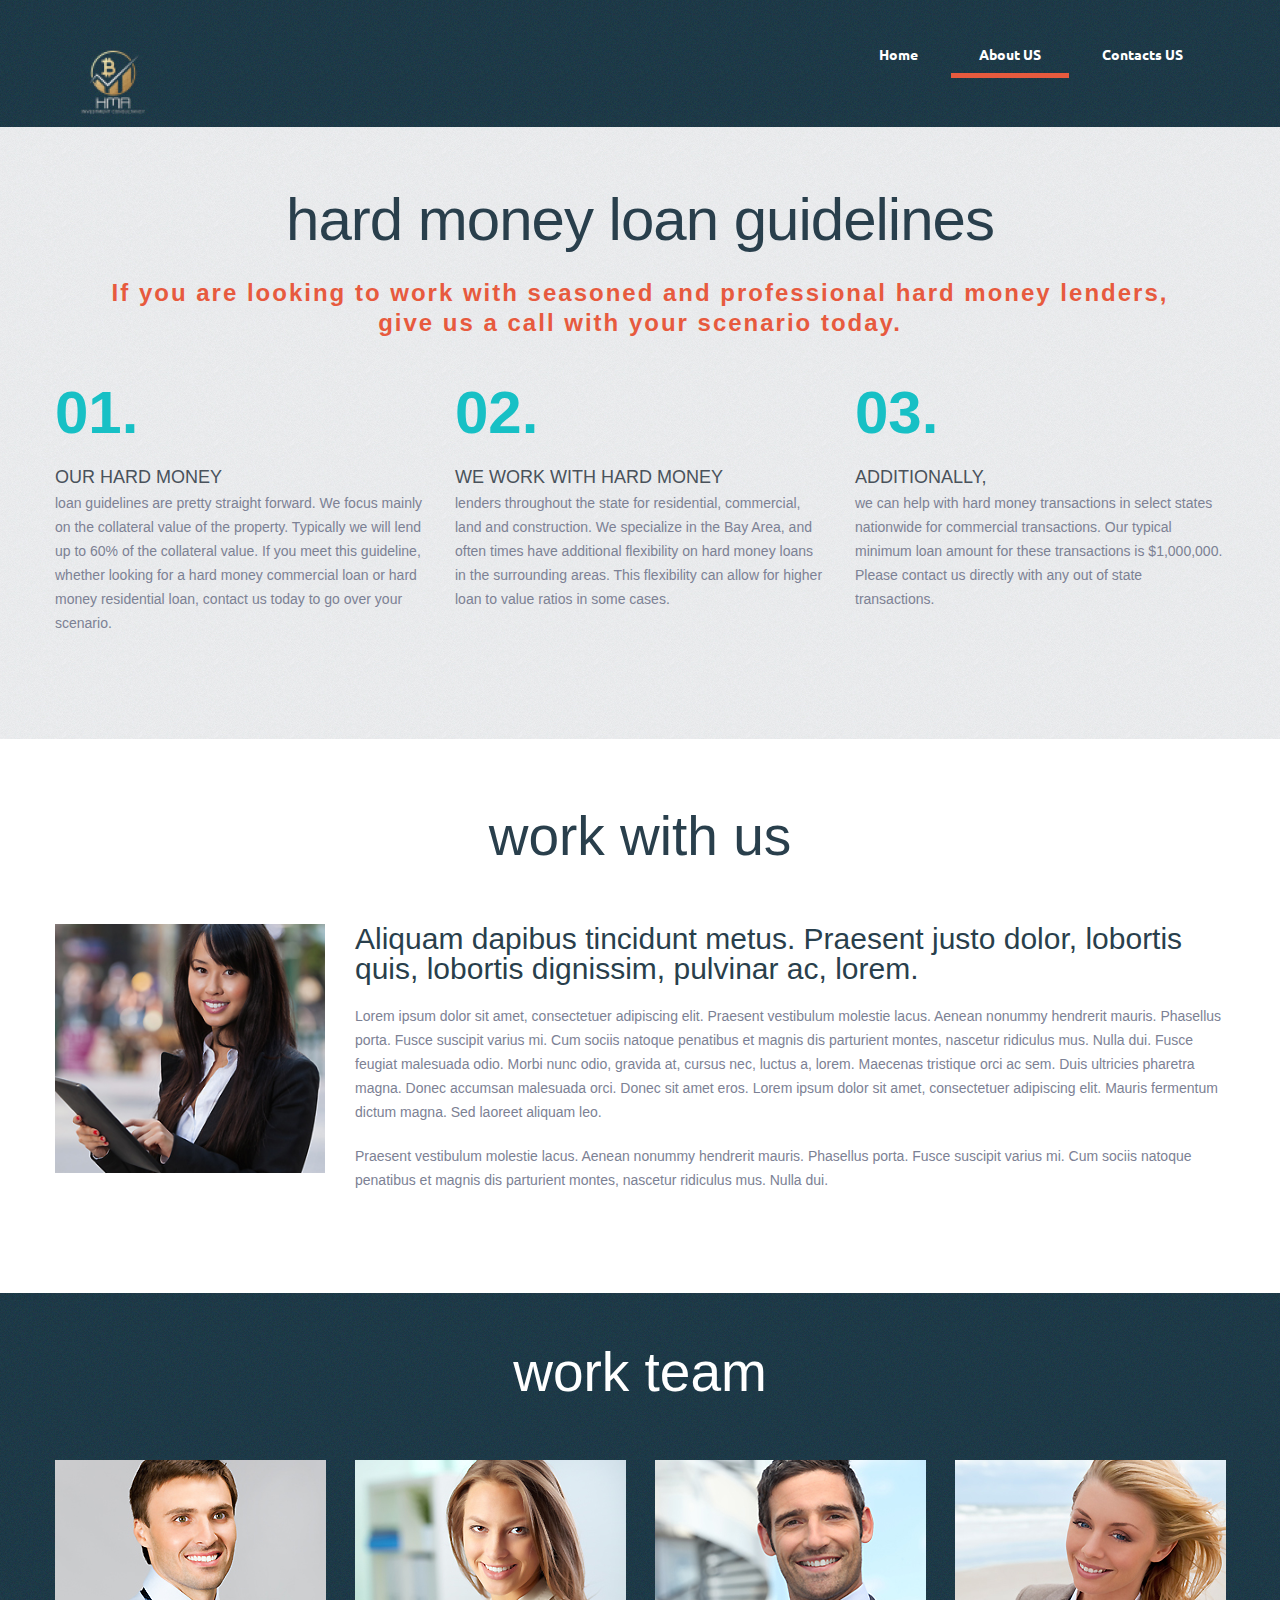
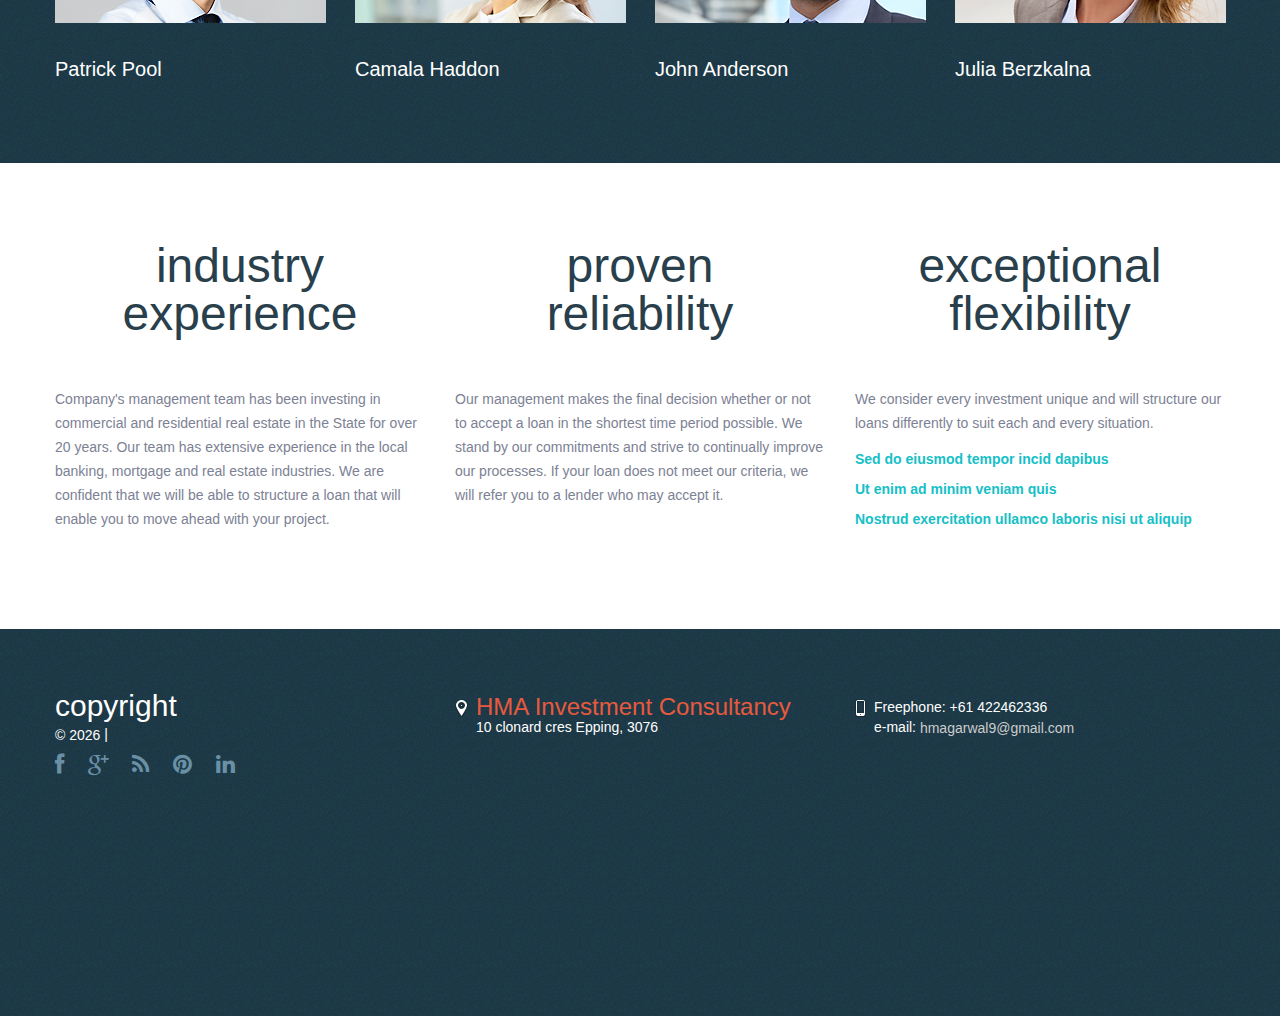
==== About Us.html @ d4770849 "JH" ====
<!DOCTYPE html>
<html lang="en">
     <head>
     <title>About</title>
     <meta charset="utf-8">
     <meta name = "format-detection" content = "telephone=no" />
     <link rel="icon" href="images/favicon.ico" type="image/x-icon">
     <link rel="shortcut icon" href="images/favicon.ico" type="image/x-icon" />
     <link rel="stylesheet" href="css/style.css">
     <link rel="stylesheet" href="css/font-awesome.css">
     <script src="js/jquery.js"></script>
     <script src="js/jquery-migrate-1.2.1.js"></script>
     <script src="js/jquery.easing.1.3.js"></script>
	 <script src="js/script.js"></script>
     <script src="js/jquery.equalheights.js"></script>
     <script src="js/jquery.ui.totop.js"></script>
     <script src="js/superfish.js"></script>  
     <script src="js/jquery.mobilemenu.js"></script>
     <!--[if (gt IE 9)|!(IE)]><!-->
     <script src="js/jquery.mobile.customized.min.js"></script>
     <!--<![endif]-->
     <!--[if lt IE 8]>
       <div style=' clear: both; text-align:center; position: relative;'>
         <a href="http://windows.microsoft.com/en-US/internet-explorer/products/ie/home?ocid=ie6_countdown_bannercode">
           <img src="http://storage.ie6countdown.com/assets/100/images/banners/warning_bar_0000_us.jpg" border="0" height="42" width="820" alt="You are using an outdated browser. For a faster, safer browsing experience, upgrade for free today." />
         </a>
      </div>
    <![endif]-->
    <!--[if lt IE 9]>
   		<script src="js/html5shiv.js"></script>
    	<link rel="stylesheet" type="text/css" media="screen" href="css/ie.css">
    <![endif]-->
     <script>
         $(document).ready(function(){
             /*Back to Top*/
             $().UItoTop({ easingType: 'easeOutQuart' });
          });
     </script>
     </head>

<body id="top">

<!--==============================header=================================-->

<header id="header">
    <div class="container">
    <div class="row">
        <div class="grid_3">
            <h1><a href="index.html"><img src="images/logo (2).png" alt=""></a></h1>
        </div>
        <div class="grid_9">
            <nav>
                <ul class="sf-menu">
                    <li ><a href="index.html">Home</a></li>
                    <li class="current"><a href="About Us.html">About US</a>
                        
                    </li>
                    
                    <li><a href="Contact Us.html">Contacts US</a></li>
                </ul>
            </nav>
        </div>
    </div>
    </div>
</header>
<div class="clear"></div>

<!--=======content================================-->

<div id="content">
<div class="bg_1">
    <div class="container">
        <div class="row">
            <div class="grid_12">
                <div class="center">
                    <h2 class="size1">hard money loan guidelines</h2>
                    <br>
                    <h3>If you are looking to work with seasoned and professional hard money lenders, <br>give us a call with your scenario today.</h3>
                </div>
            </div>
        </div>
    <div class="row">
        <div class="grid_4">
            <div class="thumb2">
                <div class="title1">01.</div>
                <a href="#" class="link1 col4">Our hard money</a>
                <p>loan guidelines are pretty straight forward. We focus mainly on the collateral value of the property. Typically we will lend up to 60% of the collateral value. If you meet this guideline, whether looking for a hard money commercial loan or hard money residential loan, contact us today to go over your scenario.</p>
            </div>
        </div>
        <div class="grid_4">
            <div class="thumb2">
                <div class="title1">02.</div>
                <a href="#" class="link1 col4">We work with hard money</a>
                <p>lenders throughout the state for residential, commercial, land and construction. We specialize in the Bay Area, and often times have additional flexibility on hard money loans in the surrounding areas. This flexibility can allow for higher loan to value ratios in some cases. </p>
            </div>
        </div>
        <div class="grid_4">
            <div class="thumb2">
                <div class="title1">03.</div>
                <a href="#" class="link1 col4">Additionally,</a>
                <p>we can help with hard money transactions in select states nationwide for commercial transactions. Our typical minimum loan amount for these transactions is $1,000,000. Please contact us directly with any out of state transactions.</p>
            </div>
        </div>
    </div>
    </div>
</div>
<div class="bg_2">
     <div class="container">
        <div class="row">
            <div class="grid_12">
                <h2>work with us</h2>
            </div>
        </div>
        <div class="row">
            <section class="section">
                <div class="grid_3">
                    <div class="image">
                        <img src="images/page2_img1.jpg" alt="">
                    </div>
                </div>
                <div class="grid_9">
                    <div class="block2">
                    <a href="#">Aliquam dapibus tincidunt metus. Praesent justo dolor, lobortis quis, lobortis dignissim, pulvinar ac, lorem.</a>
                    <p>Lorem ipsum dolor sit amet, consectetuer adipiscing elit. Praesent vestibulum molestie lacus. Aenean nonummy hendrerit mauris. Phasellus porta. Fusce suscipit varius mi. Cum sociis natoque penatibus et magnis dis parturient montes, nascetur ridiculus mus. Nulla dui. Fusce feugiat malesuada odio. Morbi nunc odio, gravida at, cursus nec, luctus a, lorem. Maecenas tristique orci ac sem. Duis ultricies pharetra magna. Donec accumsan malesuada orci. Donec sit amet eros. Lorem ipsum dolor sit amet, consectetuer adipiscing elit. Mauris fermentum dictum magna. Sed laoreet aliquam leo.</p>
                    <p>Praesent vestibulum molestie lacus. Aenean nonummy hendrerit mauris. Phasellus porta. Fusce suscipit varius mi. Cum sociis natoque penatibus et magnis dis parturient montes, nascetur ridiculus mus. Nulla dui.</p>
                    </div>
                </div>
            </section>
        </div>
    </div>
</div>
<div class="bg_4">
     <div class="container">
        <div class="row">
            <div class="grid_12">
                <h2 class="col3">work team</h2>
            </div>
        </div>
       <div class="row">
        <div class="grid_3">
            <div class="thumb3">
                <div class="image3"><img src="images/page2_img2.jpg" alt=""></div>
                <a href="#" class="link3">Patrick Pool</a>
            </div>
        </div>
        <div class="grid_3">
            <div class="thumb3">
                <div class="image3"><img src="images/page2_img3.jpg" alt=""></div>
                <a href="#" class="link3">Camala Haddon</a>
            </div>
        </div>
        <div class="grid_3">
            <div class="thumb3">
                <div class="image3"><img src="images/page2_img4.jpg" alt=""></div>
                <a href="#" class="link3">John Anderson</a>
            </div>
        </div>
        <div class="grid_3">
            <div class="thumb3">
                <div class="image3"><img src="images/page2_img5.jpg" alt=""></div>
                <a href="#" class="link3">Julia Berzkalna</a>
            </div>
        </div>
    </div>
    </div>
</div>
<div class="bg_2">
     <div class="container">
        <div class="row">
        <div class="grid_4">
            <div class="thumb4">
                <h2 class="size2">industry <br>experience</h2>
                <p>Company's management team has been investing in commercial and residential real estate in the State for over 20 years. Our team has extensive experience in the local banking, mortgage and real estate industries. We are confident that we will be able to structure a loan that will enable you to move ahead with your project.</p>
            </div>
        </div>
        <div class="grid_4">
            <div class="thumb4">
                <h2 class="size2">proven <br>reliability</h2>
                <p>Our management makes the final decision whether or not to accept a loan in the shortest time period possible. We stand by our commitments and strive to continually improve our processes. If your loan does not meet our criteria, we will refer you to a lender who may accept it. </p>
            </div>
        </div>
        <div class="grid_4">
            <div class="thumb4">
                <h2 class="size2">exceptional <br>flexibility</h2>
                <p>We consider every investment unique and will structure our loans differently to suit each and every situation.</p>
                <div>
                    <a href="#">Sed do eiusmod tempor incid dapibus</a>
                    <a href="#">Ut enim ad minim veniam quis</a>
                    <a href="#">Nostrud exercitation ullamco laboris nisi ut aliquip</a>
                </div>
            </div>
        </div>
    </div>
    </div>  
</div>
</div>
 
<!--=======footer=================================-->


<footer id="footer">
    <div class="container">
        <div class="row">
            <div class="grid_4 fright">
                <address>
                <div><img src="images/ico2.png" alt=""></div>
                <div>Freephone: <a href="tel:+61 422462336"> +61 422462336</a> <br>
                e-mail: <a href="mailto:hmagarwal9@gmail.com">hmagarwal9@gmail.com</a></div>
                </address>
            </div>
            <div class="grid_4">
            <div class="title4">copyright</div>
                <div class="copy"><span>&copy;</span>&nbsp;<span id="copyright-year"></span>&nbsp;|
               <!-- <a href="index-6.html">Privacy Policy</a> --> <!--{%FOOTER_LINK} --></div>
                <ul class="socials">
                    <li><a href="#"><i class="fa fa-facebook"></i></a></li>
                    <li><a href="#"><i class="fa fa-google-plus"></i></a></li>
                    <li><a href="#"><i class="fa fa-rss"></i></a></li>
                    <li><a href="#"><i class="fa fa-pinterest"></i></a></li>
                    <li><a href="#"><i class="fa fa-linkedin"></i></a></li>
                </ul>
            </div>
            <div class="grid_4 fleft">
                <address>
                    <div><img src="images/ico1.png" alt=""></div>
                    <div><b>HMA Investment Consultancy</b><br>
                    10 clonard cres Epping, 3076</div>
                </address>
            </div>
        </div>
    </div>
</footer>

</body>
</html>
---- css/style.css ----
@import "reset.css";
@import "grid.css";
@import "superfish.css";

@import url(http://fonts.googleapis.com/css?family=Ubuntu);
@import url(http://fonts.googleapis.com/css?family=Ubuntu:700);

html, body {
	background: url(../images/bg_1.jpg) 0 0 repeat;
	width: 100%;
	position: relative;
	font: normal 14px/24px Arial, sans-serif;
	color: #7c8194;
}

* ul { list-style: none; }

a[href^="tel:"] {
	color: inherit;
	text-decoration:none;
}

* {
	-webkit-text-size-adjust: none;
}
a {
	text-decoration: none;
	color: #ccc;
	transition: all 0.5s ease;
    -o-transition: all 0.5s ease;
    -webkit-transition: all 0.5s ease;
}

a:hover {color: #13c4c5; text-decoration: none;}

p {margin-top: 20px;}

#toTop {
    background: url(../images/toTop.png) 0 0 no-repeat;
    border: none;
    bottom: 293px;
    display: none;
    height: 42px;
    left: 57%;
    margin-left: 489px;
    overflow: hidden;
    position: fixed;
    text-decoration: none;
    text-indent: -999px;
    width: 42px;
    z-index: 20;
    opacity: .9;
    -ms-filter:'progid:DXImageTransform.Microsoft.Alpha(Opacity=90)';

    -webkit-border-radius: 500px;
    -moz-border-radius: 500px;
    border-radius: 500px;
    
    -webkit-transition: all .2s ease .2s;
    -moz-transition: all .2s ease .2s;
    -ms-transition: all .2s ease .2s;
    -o-transition: all .2s ease .2s;
    transition: all .2s ease .2s;
}

#toTop:hover {
	opacity: 1;
    -ms-filter:'progid:DXImageTransform.Microsoft.Alpha(Opacity=100)';
    box-shadow: 0 0 4px #a4a4a4;
    -webkit-box-shadow: 0 0 4px #a4a4a4;
    -moz-box-shadow: 0 0 4px #a4a4a4;
}

/************Header************/

#header {
	min-height: 108px;
	position: relative;
}

h1 a img {margin-top: 37px;position: relative;}

/************Content***********/

h2,h3,h4,h5,h6 {
	display: block;
	font: bold 24px/30px Arial, sans-serif;
	color: #e75a3e;
	letter-spacing: 2px;
}

h2 {
	font: normal 55px/55px Arial, sans-serif;
	color: #293f4c;
	letter-spacing: 0;
	margin-bottom: 20px;
	text-align: center;
}

h4 {
	background: #17c0c5;
	color: #fff;
	display: inline-block;
	font-weight: normal;
	padding: 11px 104px 10px;
	margin-top: 14px;
}

h5 {
	font: normal 30px/30px Arial, sans-serif;
	color: #293f4c;
	letter-spacing: 0;
	margin-top: 0;
	text-align: center;
}

h6 {
	font: normal 18px/33px Arial, sans-serif;
	color: #14c0c5;
	letter-spacing: .5px;
	text-align: center;
}

h2.size1 {
	font-size: 60px;
	line-height: 69px;
	letter-spacing: -1px;
	margin: 0;
}

h2.size2 {
	font-size: 48px;
	line-height: 48px;
	letter-spacing: 0px;
	margin: 0;
}

h5.col1 {
	margin: 0 0 3px 0;
	color: #fff;
	font-size: 26px;
	line-height: 33px;
	letter-spacing: 1px;
}

h6.col2 {
	margin: 0 0 3px 0;
	color: #fff;
	font-size: 18px;
	line-height: 21px;
	font-weight: bold;
	letter-spacing: 0px;
	color: #293f4c;
	text-align: left;
}
.col3 {color: #fff;}
.col4 {color: #49525b!important;}
.col4:hover {color: #e75a3e!important; text-shadow: none!important; }

.bg_1 {
	position: relative;
	padding: 40px 0 85px;
	background: url(../images/bg_2.jpg) 0 0 repeat;
}

.bg_2 {
	position: relative;
	padding: 70px 0 81px;
	background: #fff;
}

.bg_3 {
	position: relative;
	padding: 63px 0 48px;
	background: url(../images/bg_1.jpg) 0 0 repeat;
}

.bg_4 {
	position: relative;
	padding: 52px 0 39px;
	background: url(../images/bg_1.jpg) 0 0 repeat;
}

.center {
	position: relative;
	text-align: center;
	padding: 18px 0 50px;
}

.thumb, .thumb1 {
	position: relative;
	padding: 10px 12px;
	text-align: center;
	margin: 34px 0 16px;
}
.thumb p {margin: 0;}
.thumb1 {margin: 48px 0 16px;}
.thumb1>.image1 {margin-bottom: 17px;}
.image > img {width: 100%;}

.thumb2, .thumb3, .thumb4 {
	position: relative;
	margin: -5px 0 19px;
}
.thumb3 {margin: 40px 0;}

.thumb2>.title1 {margin-bottom: 12px;}
.thumb2 p {margin-top: -5px;}

.thumb4 {margin: 9px 0 14px;}
.thumb4 p {margin-top: 49px;}
.thumb4 a {
	font: bold 14px/30px Arial, sans-serif;
	text-decoration: none;
	display: inline-block;
	color: #15c0c7;
}
.thumb4>div {margin-top: 9px;}

 
figure>figcaption {
	font: bold 60px/60px Arial, sans-serif; 
	color: #e75a3e;
}

section.section {
	position: relative;
	overflow: hidden;
	margin: 40px 0 20px;
}

section.section1 {
	position: relative;
	overflow: hidden;
	margin: 67px 0 23px;
}

.section2 h5 {
	margin: 0;
	text-align: left;
}

.block {
	position: relative;
	padding-right: 120px;
}

.block h5 {text-align: left;}

.block1 {
	position: relative;
	padding-right: 23px;
	margin-top: 7px;
}
.block2 a {
	font-size: 30px; 
	line-height: 30px;
	color: #293f4c;
	display: inline;
}
.block2 a:hover {color: #17C0C5;}

.title1 {
	color: #17c0c5;
	font: bold 60px/60px Arial;
	margin-bottom: 3px;
}

.title2 {
	color: #49525b;
	font: normal 18px/38px Arial;
	text-transform: uppercase;
	margin-bottom: 4px;
}

.title3 {
	color: #17c0c5;
	font: bold 40px/38px Arial;
	text-transform: lowercase;
	margin-top: 20px;
}

.title4 {
	color: #fff;
	font: normal 30px/30px Arial;
	text-transform: lowercase;
}

.title5 {
	color: #17c0c5;
	font: normal 18px/24px Arial;
	text-transform: uppercase;
}

.title6 {
	color: #49525b;
	font: normal 18px/24px Arial;
	text-transform: uppercase;
}

.title_wrap {
	position: relative;
	margin: -11px 0 26px;
}

a.link {
	position: relative;
	background: url(../images/arrow1.png) 0 0 no-repeat;
	height: 35px;
	width: 35px;
	margin-top: 28px;
	display: inline-block;
}

a.link:hover {	
	background: url(../images/arrow2.png) 0 0 no-repeat;
	text-decoration: none;
}

a.link1 {
	color: #fff;
	font-size: 18px;
	line-height: 38px;
	text-transform: uppercase;
	margin-top: 3px;
	display: inline-block;
}

a.link1:hover, a.link3:hover {
	color: #e75a3e;
	text-decoration: none;

	-webkit-text-shadow:1px 1px 0px #000;
	-moz-text-shadow:1px 1px 0px #000;
	-ms-text-shadow:1px 1px 0px #000;
	-o-text-shadow:1px 1px 0px #000;
	text-shadow:1px 1px 0px #000;
}

a.link2 {
	display: inline-block;
	position: relative;
	margin-top: 14px;
	text-transform: lowercase;
	font: normal 18px/37px Arial;
	padding: 0 19px;
	color: #fff;
	text-decoration: none;
	background: #49525b;
}
a.link2:hover {
	background: #e75a3e;
	text-decoration: none;
}

a.link3 {
	color: #fff;
	font-size: 20px;
	line-height: 30px;
	margin-top: 31px;
	display: inline-block;
}

ul.list, ul.list1, ul.list2 {
	position: relative;
	width: 100%;
	margin-top: 17px;
}

ul.list1 {margin-top: -28px;}
ul.list2 {margin-top: 9px;}

ul.list li, ul.list1 li {
	width: 100%;
	border-bottom: 1px solid #e4e4e4;	
}

ul.list2 li {
	width: 100%;
	border-bottom: none;	
}

ul.list li a, ul.list1 li a {
	font-size: 18px;
	line-height: 47px;
	color: #15c0c7;
}

ul.list2 li a {
	font-size: 18px;
	line-height: 30px;
	color: #15c0c7;
}

ul.list li a:after, ul.list1 li a:after {
	background: url(../images/arrow3.png) 0 0 no-repeat;
	content: "";
	position: absolute;
	width: 12px;
	height: 13px;
	right: 0;
	margin-top: 17px;
}

ul.list li a:hover:after, ul.list1 li a:hover:after {
	background: url(../images/arrow4.png) 0 0 no-repeat;
	transition: all 0.5s ease;
    -o-transition: all 0.5s ease;
    -webkit-transition: all 0.5s ease;
}

ul.list li a:hover, ul.list1 li a:hover, ul.list2 li a:hover  {
	color: #e75a3e;
	text-decoration: none;
}
.banner {
	position: relative;
	width: 100%;
	background: url(../images/page1_img8.jpg) 0 0 no-repeat;
	background-size: 100% 100%;
	height: 85px;
	padding-top: 57px;
}
.banner h5 {
	color: #ee6144;
	font-size: 24px;
	line-height: 24px;
	margin: 0 0 0 -15px;
}

.banner h5 span {color:#fff;}


#subscribe-form {
  position: relative;
  margin-top: -4px;
  width: 100%;
}
#subscribe-form img {
	position: absolute;
	top: 12px;
	left: 13px;
	width: 15px;
	height: 14px;
	background: url(../images/bg_transp.png) 0 0 repeat;
	padding: 12px 10px 13px 10px;
	top: 0;
	left: 0;
}
#subscribe-form input {
    border: none;
    width: 70%;
    -moz-box-sizing: border-box;
    -webkit-box-sizing: border-box;
    -o-box-sizing: border-box;
    box-sizing: border-box;
    display: block;
    float: left;
    background: url(../images/bg_transp.png) 0 0 repeat;
    color: #fff;
    font: 14px/24px Arial, sans-serif;
    height: 39px;
    padding: 0px 8px 0px 0px;
 	-webkit-appearance: none;
  	text-shadow: none;
  	border-radius: 0;
  	outline: none;
  	margin-left: 35px;
}
#subscribe-form label {
  margin-bottom: 0;
}
#subscribe-form fieldset {
  width: 100%;
  float: left;
}
#subscribe-form .error {
  height: 0;
  overflow: hidden;
  font: 11px/18px Arial;
  -webkit-transition: height 0.3s linear;
  -moz-transition: height 0.3s linear;
  -o-transition: height 0.3s linear;
  transition: height 0.3s linear;
  position: absolute;
  left: 0px;
  right: 0;
  text-align: left;
  bottom: -19px;
}
#subscribe-form .success {
  position: absolute;
  overflow: hidden;
  padding: 10px 5px;
  left: 0;
  top: 30px;
  display: none;
  -webkit-box-sizing: border-box;
  -moz-box-sizing: border-box;
  box-sizing: border-box;
  z-index: 10;
  width: 100%;
  text-align: left;
  font: 11px/18px Arial, sans-serif;
  color: #c5c5c5;
}

#subscribe-form label.invalid .error {
  height: 19px;
  color: #e75a3e;
}
#subscribe-form a {
 	background: #e75a3e;
	color: #fff;
    font-size: 14px;
    line-height: 39px;
    color: #fff;
    font-weight: normal;
    float: left;
    margin-left: 5px;
    text-transform: lowercase;
    display: inline-block;
    text-align: center;
    width: 20%;
}
#subscribe-form a:hover {
    background: #49525b;
}

.article {
	position: relative;
	overflow: hidden;
	margin: 16px 0 11px;
}

.article a {
	display: inline; 
	font-size: 18px; 
	font-weight: 24px; 
	color: #49525b;
	text-transform: uppercase;
}

.article p {margin: 0;}
.article span {display: block;color:#49525b;font-size: 14px;line-height: 24px;}
.article a:hover {color:#15c0c7;}

.box {position: relative;padding-top: 47px;}
.image2 {float:left; margin-right: 30px; width: 26%; margin-bottom: 30px;}
.image2 img{width: 100%;}
.cont {float:left; width: 69%;}
.cont h2 {font-size: 40px; line-height: 38px; text-align: left; margin-top: -11px;}

ul.items, ul.items1 {margin-top: 23px;}
ul.items li, ul.items1 li {margin-bottom: 10px;}
ul.items li span, ul.items1 li span {
	font-size: 15px;
	line-height: 24px;
	margin-bottom: -4px;
	display: block;
	color: #293f4c;
	text-transform: uppercase;
}
ul.items li p, ul.items1 li p {margin: 0;}
.w {width: 75%;}

ul.items1 li a{
	color: #15c0c7;
	font-size: 18px;
	line-height: 24px;
}
ul.items1 li a:hover {
	color: #E75A3E;
	text-decoration: none;
}

.text {position: relative; overflow: hidden; margin-bottom: -16px;padding-top: 39px;}
.text span {color: #293f4c;}
.text p {margin: 0;}
.text a {color:#e75a3e; margin: 0;}
.text a:hover {text-decoration: none; color: #17C0C5;}

/************Footer************/

footer#footer {
	position: relative;
	padding: 62px 0 240px;
	color: #fff;
}

ul.socials li {
	float: left;
	margin: 3px 24px 0 0;
}

ul.socials li a {
	font-size: 22px;
	color: #6a90a5;
}
.copy {margin-top: 1px;}
.copy a {
	text-transform: uppercase;
	color: #fff;
}

ul.socials li a:hover, address a:hover, .copy a:hover, .thumb4 a:hover {
	color: #e75a3e;
}

address {
	position: relative;
	margin-top: 7px;
	line-height: 18px;
}

address>div {
	float: left; 
	margin-right: 8px;
}
address b {
	color: #e75a3e;
	font-size: 24px; 
	line-height: 18px;
	margin-bottom: 2px;
	display: inline-block;
}
address a {display: inline-block; padding-bottom: 2px;}

.fright, .fleft {float: right; position: relative; overflow: hidden;}
.fleft {float: left;}


/*==================================RESPONSIVE LAYOUTS===============================================*/

@media only screen and (max-width: 1199px) {
    
    .image img {width: 100%;}
    .image3 > img {width: 100%;}

    .banner h5 {font-size: 20px; line-height: 20px;}

    ul.list li a {font-size: 15px; line-height: 43px;}
	 #subscribe-form input {width: 63%;}

    .list1 li a {font-size: 15px!important; line-height: 44px;}

}

@media only screen and (max-width: 959px) {
      
    .title1 {font-size: 55px;line-height: 55px;}
    
    .block h5 {margin-top: 0;}

    .block {padding-right: 0;}

    ul.list li a {font-size: 14px; line-height: 40px;}

    footer#footer {padding-bottom: 70px;}

}

@media only screen and (max-width: 767px) {
  
  h2 {font-size: 45px; line-height: 45px; margin-top: 10px;}
  h2 br, h3 br, h4 br, h5 br, h6 br {display: none;}
  h4 {margin-top: 25px; padding: 10px 13px;}

  h3, h4 {letter-spacing: 0;}

  h2.size1 {font-size: 45px; line-height: 45px; }

  .bg_1, .bg_2 {padding: 40px 0;}
	
   ul.list li a {font-size: 15px; line-height: 46px;}

	section.section1, section.section {margin-top: 20px;}

	.image {margin-bottom: 20px;}

	.banner {padding-top: 30px; height: 112px;}

	#subscribe-form {margin-top: 10px;}

	.thumb1 {margin-top: 35px;}

	ul.list li a {font-size: 18px;line-height: 47px;}

	.title1 {font-size: 60px;line-height: 60px;}

	.center {padding-bottom: 30px;}

	.fright {padding-bottom: 30px;}

	.image2 {width: 100%;}
	.cont {width: 100%;}

}

@media only screen and (max-width: 480px) {
    
    .center {padding: 18px 0 30px;}
    .thumb {margin: 30px 0 17px;}

    .block h5 {font-size: 24px; line-height: 24px;}

}

@media only screen and (max-width: 320px) {
  
}
/*Core variables and mixins*/
---- css/ie.css ----
#toTop, .camera_wrap .camera_pag .camera_pag_ul li > span { behavior:url(js/PIE.htc); }


#form .invalid .error-message, #form .empty .empty-message { display: block; }

#form .error-message, #form .empty-message { display: none; }

.slider_wrapper > img {
    z-index: 0;
    position: absolute;
    width: 100%!important;
    left: 0;
}

.banner > img {
    z-index: 0;
    position: absolute;
    width: 100%!important;
    height: 142px;
    top: 0;
}

.banner {background: none;}
.banner h5 {z-index: 1;position: relative; overflow: hidden;display: inline-block;}

#subscribe-form img {
	background: url(../images/bg_transp.png) 0 0 repeat;
	padding: 12px 10px 13px 10px;
	top: 0;
	left: 0;
}

#subscribe-form input {
	background: url(../images/bg_transp.png) 0 0 repeat;
	padding-top: 7px!important; 
	padding-right: 7px!important; 
	margin-left: 35px!important;
	padding-left: 0;
	overflow: hidden;
	width: 70%;
	float: left;
}
#subscribe-form a {
	width: 20%;
	float: right;
	margin-right: 2px;
}

#form input {padding-top:10px!important; height: 40px;line-height: 18px;}
#form ._placeholder {padding-top: 10px;}

address b {line-height: 26px!important;}

h4 {max-width: 400px;}
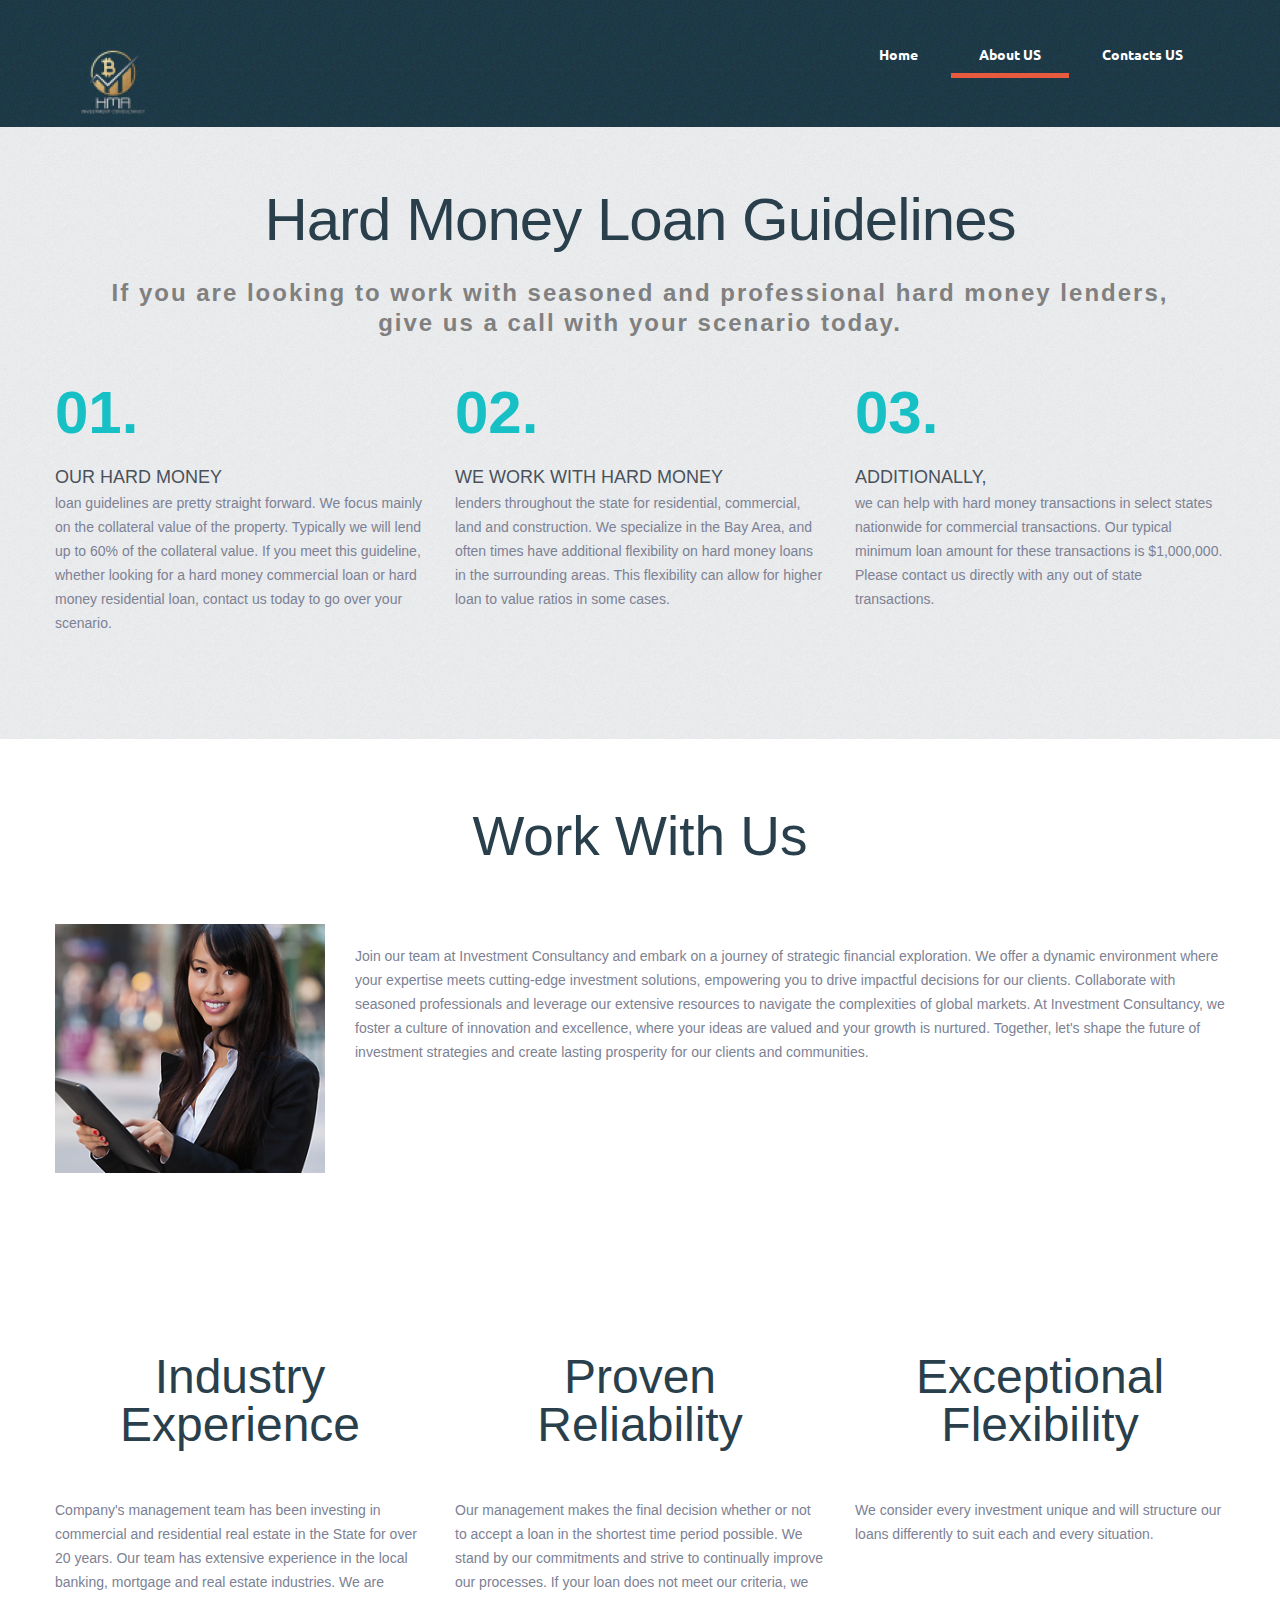
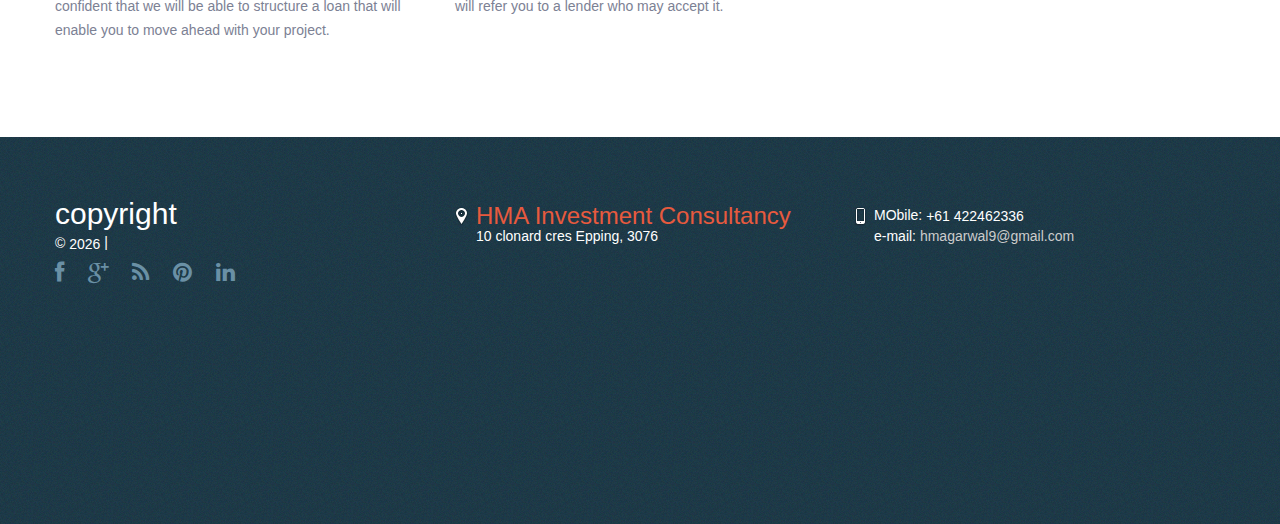
==== commit 04ef7026: "qqqqq" ====
--- a/About Us.html
+++ b/About Us.html
@@ -73,9 +73,9 @@
         <div class="row">
             <div class="grid_12">
                 <div class="center">
-                    <h2 class="size1">hard money loan guidelines</h2>
+                    <h2 class="size1">Hard Money Loan Guidelines</h2>
                     <br>
-                    <h3>If you are looking to work with seasoned and professional hard money lenders, <br>give us a call with your scenario today.</h3>
+                    <h3 style="color: grey;">If you are looking to work with seasoned and professional hard money lenders, <br>give us a call with your scenario today.</h3>
                 </div>
             </div>
         </div>
@@ -83,7 +83,7 @@
         <div class="grid_4">
             <div class="thumb2">
                 <div class="title1">01.</div>
-                <a href="#" class="link1 col4">Our hard money</a>
+                <a href="#" class="link1 col4">Our Hard Money</a>
                 <p>loan guidelines are pretty straight forward. We focus mainly on the collateral value of the property. Typically we will lend up to 60% of the collateral value. If you meet this guideline, whether looking for a hard money commercial loan or hard money residential loan, contact us today to go over your scenario.</p>
             </div>
         </div>
@@ -108,7 +108,7 @@
      <div class="container">
         <div class="row">
             <div class="grid_12">
-                <h2>work with us</h2>
+                <h2>Work With Us</h2>
             </div>
         </div>
         <div class="row">
@@ -120,75 +120,33 @@
                 </div>
                 <div class="grid_9">
                     <div class="block2">
-                    <a href="#">Aliquam dapibus tincidunt metus. Praesent justo dolor, lobortis quis, lobortis dignissim, pulvinar ac, lorem.</a>
-                    <p>Lorem ipsum dolor sit amet, consectetuer adipiscing elit. Praesent vestibulum molestie lacus. Aenean nonummy hendrerit mauris. Phasellus porta. Fusce suscipit varius mi. Cum sociis natoque penatibus et magnis dis parturient montes, nascetur ridiculus mus. Nulla dui. Fusce feugiat malesuada odio. Morbi nunc odio, gravida at, cursus nec, luctus a, lorem. Maecenas tristique orci ac sem. Duis ultricies pharetra magna. Donec accumsan malesuada orci. Donec sit amet eros. Lorem ipsum dolor sit amet, consectetuer adipiscing elit. Mauris fermentum dictum magna. Sed laoreet aliquam leo.</p>
-                    <p>Praesent vestibulum molestie lacus. Aenean nonummy hendrerit mauris. Phasellus porta. Fusce suscipit varius mi. Cum sociis natoque penatibus et magnis dis parturient montes, nascetur ridiculus mus. Nulla dui.</p>
-                    </div>
+                    <a href="#"></a><p>Join our team at Investment Consultancy and embark on a journey of strategic financial exploration. We offer a dynamic environment where your expertise meets cutting-edge investment solutions, empowering you to drive impactful decisions for our clients. Collaborate with seasoned professionals and leverage our extensive resources to navigate the complexities of global markets. At Investment Consultancy, we foster a culture of innovation and excellence, where your ideas are valued and your growth is nurtured. Together, let's shape the future of investment strategies and create lasting prosperity for our clients and communities.</p></div>
                 </div>
             </section>
         </div>
     </div>
 </div>
-<div class="bg_4">
-     <div class="container">
-        <div class="row">
-            <div class="grid_12">
-                <h2 class="col3">work team</h2>
-            </div>
-        </div>
-       <div class="row">
-        <div class="grid_3">
-            <div class="thumb3">
-                <div class="image3"><img src="images/page2_img2.jpg" alt=""></div>
-                <a href="#" class="link3">Patrick Pool</a>
-            </div>
-        </div>
-        <div class="grid_3">
-            <div class="thumb3">
-                <div class="image3"><img src="images/page2_img3.jpg" alt=""></div>
-                <a href="#" class="link3">Camala Haddon</a>
-            </div>
-        </div>
-        <div class="grid_3">
-            <div class="thumb3">
-                <div class="image3"><img src="images/page2_img4.jpg" alt=""></div>
-                <a href="#" class="link3">John Anderson</a>
-            </div>
-        </div>
-        <div class="grid_3">
-            <div class="thumb3">
-                <div class="image3"><img src="images/page2_img5.jpg" alt=""></div>
-                <a href="#" class="link3">Julia Berzkalna</a>
-            </div>
-        </div>
-    </div>
-    </div>
-</div>
+
 <div class="bg_2">
      <div class="container">
         <div class="row">
         <div class="grid_4">
             <div class="thumb4">
-                <h2 class="size2">industry <br>experience</h2>
+                <h2 class="size2">Industry <br>Experience</h2>
                 <p>Company's management team has been investing in commercial and residential real estate in the State for over 20 years. Our team has extensive experience in the local banking, mortgage and real estate industries. We are confident that we will be able to structure a loan that will enable you to move ahead with your project.</p>
             </div>
         </div>
         <div class="grid_4">
             <div class="thumb4">
-                <h2 class="size2">proven <br>reliability</h2>
+                <h2 class="size2">Proven <br>Reliability</h2>
                 <p>Our management makes the final decision whether or not to accept a loan in the shortest time period possible. We stand by our commitments and strive to continually improve our processes. If your loan does not meet our criteria, we will refer you to a lender who may accept it. </p>
             </div>
         </div>
         <div class="grid_4">
             <div class="thumb4">
-                <h2 class="size2">exceptional <br>flexibility</h2>
+                <h2 class="size2">Exceptional <br>Flexibility</h2>
                 <p>We consider every investment unique and will structure our loans differently to suit each and every situation.</p>
-                <div>
-                    <a href="#">Sed do eiusmod tempor incid dapibus</a>
-                    <a href="#">Ut enim ad minim veniam quis</a>
-                    <a href="#">Nostrud exercitation ullamco laboris nisi ut aliquip</a>
-                </div>
-            </div>
+               
         </div>
     </div>
     </div>  
@@ -204,7 +162,7 @@
             <div class="grid_4 fright">
                 <address>
                 <div><img src="images/ico2.png" alt=""></div>
-                <div>Freephone: <a href="tel:+61 422462336"> +61 422462336</a> <br>
+                <div>MObile: <a href="tel:+61 422462336"> +61 422462336</a> <br>
                 e-mail: <a href="mailto:hmagarwal9@gmail.com">hmagarwal9@gmail.com</a></div>
                 </address>
             </div>
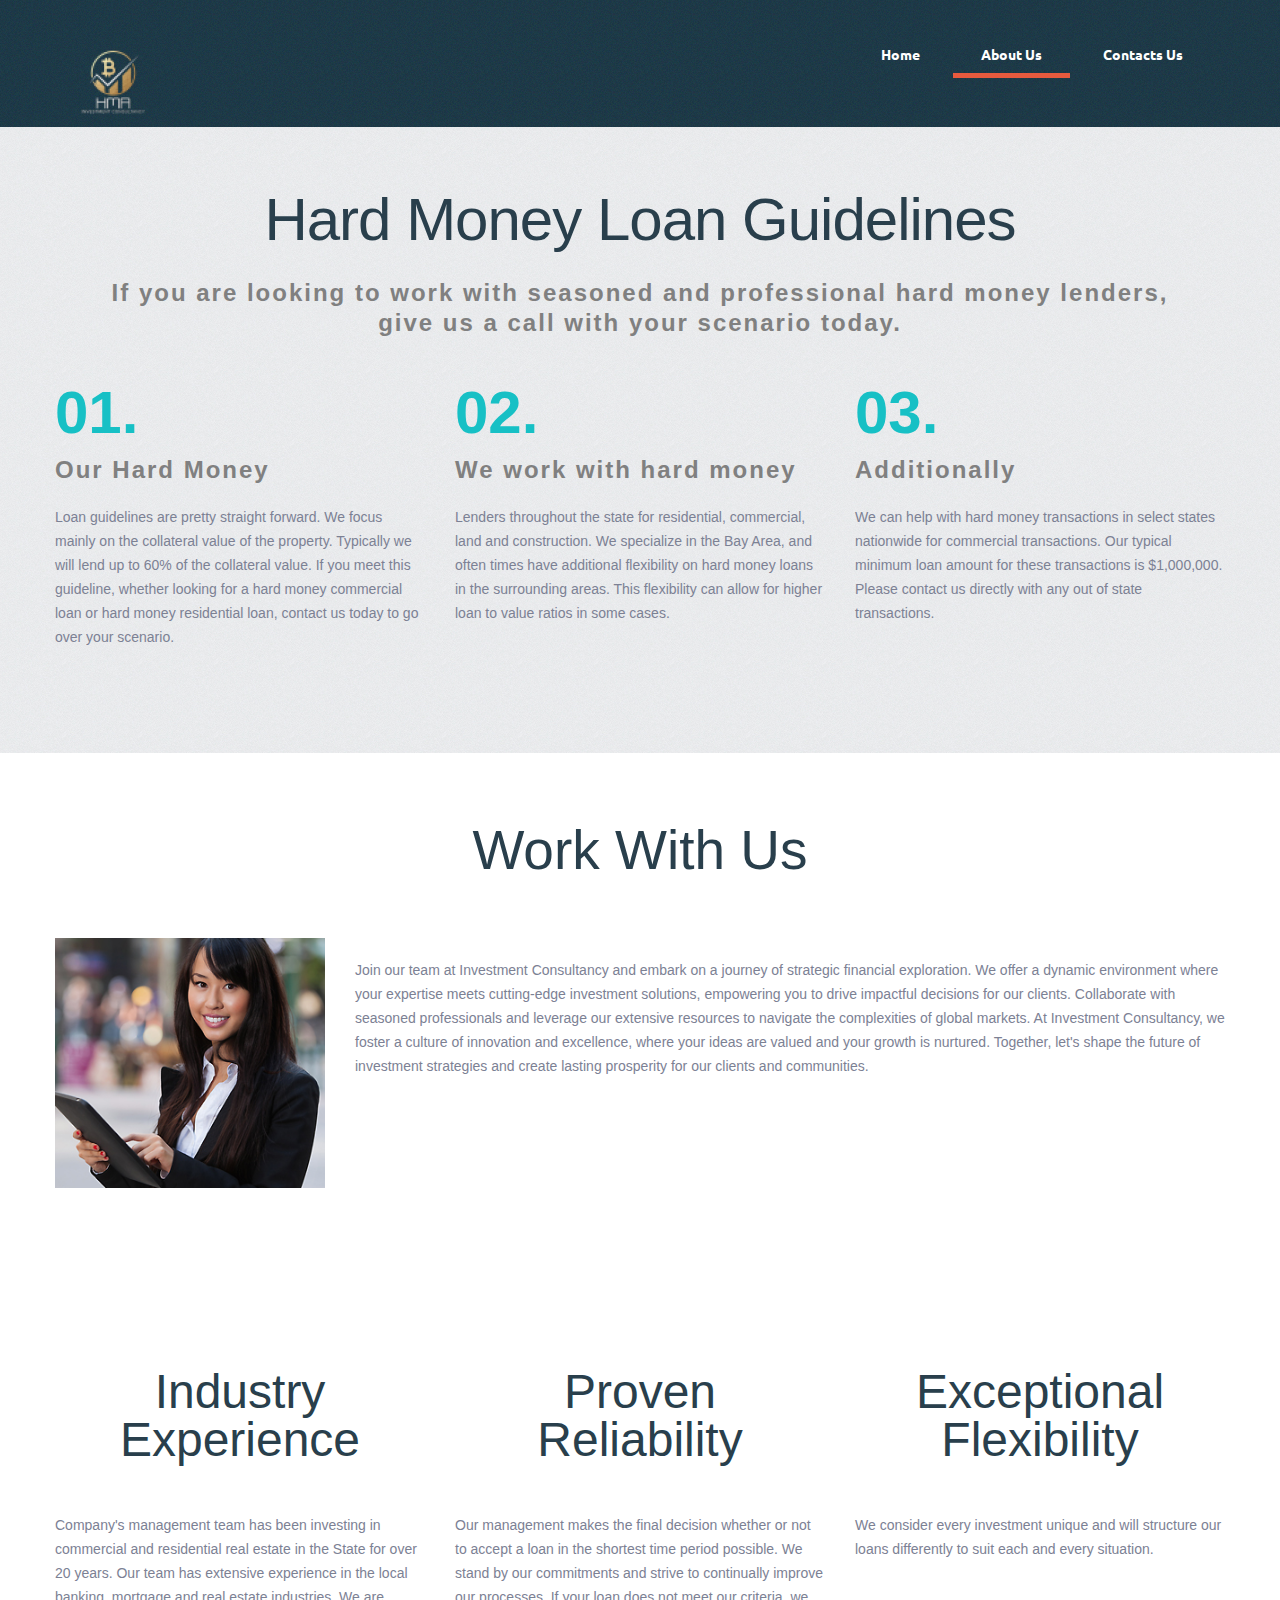
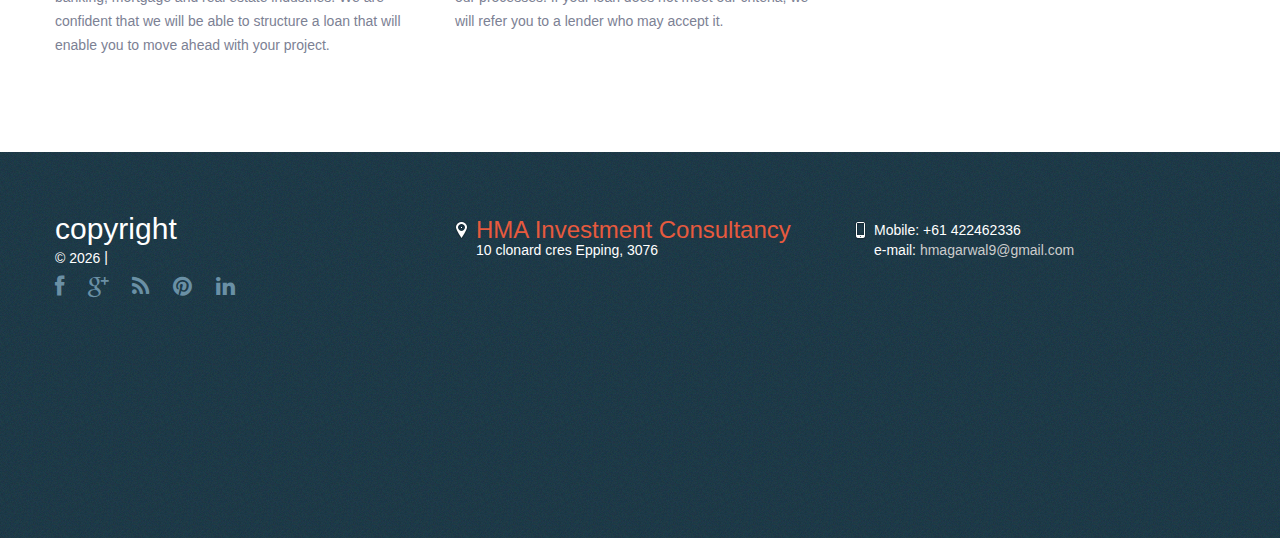
==== commit a4607a02: "qqqq" ====
--- a/About Us.html
+++ b/About Us.html
@@ -52,11 +52,11 @@
             <nav>
                 <ul class="sf-menu">
                     <li ><a href="index.html">Home</a></li>
-                    <li class="current"><a href="About Us.html">About US</a>
+                    <li class="current"><a href="About Us.html">About Us</a>
                         
                     </li>
                     
-                    <li><a href="Contact Us.html">Contacts US</a></li>
+                    <li><a href="Contact Us.html">Contacts Us</a></li>
                 </ul>
             </nav>
         </div>
@@ -83,22 +83,22 @@
         <div class="grid_4">
             <div class="thumb2">
                 <div class="title1">01.</div>
-                <a href="#" class="link1 col4">Our Hard Money</a>
-                <p>loan guidelines are pretty straight forward. We focus mainly on the collateral value of the property. Typically we will lend up to 60% of the collateral value. If you meet this guideline, whether looking for a hard money commercial loan or hard money residential loan, contact us today to go over your scenario.</p>
+                <a href="#" ><h3 style="color: grey;">Our Hard Money</h3></a><br>
+                <p>Loan guidelines are pretty straight forward. We focus mainly on the collateral value of the property. Typically we will lend up to 60% of the collateral value. If you meet this guideline, whether looking for a hard money commercial loan or hard money residential loan, contact us today to go over your scenario.</p>
             </div>
         </div>
         <div class="grid_4">
             <div class="thumb2">
                 <div class="title1">02.</div>
-                <a href="#" class="link1 col4">We work with hard money</a>
-                <p>lenders throughout the state for residential, commercial, land and construction. We specialize in the Bay Area, and often times have additional flexibility on hard money loans in the surrounding areas. This flexibility can allow for higher loan to value ratios in some cases. </p>
+                <a href="#" ><h3 style="color: grey;">We work with hard money</h3></a><br>
+                <p>Lenders throughout the state for residential, commercial, land and construction. We specialize in the Bay Area, and often times have additional flexibility on hard money loans in the surrounding areas. This flexibility can allow for higher loan to value ratios in some cases. </p>
             </div>
         </div>
         <div class="grid_4">
             <div class="thumb2">
                 <div class="title1">03.</div>
-                <a href="#" class="link1 col4">Additionally,</a>
-                <p>we can help with hard money transactions in select states nationwide for commercial transactions. Our typical minimum loan amount for these transactions is $1,000,000. Please contact us directly with any out of state transactions.</p>
+                <a href="#" ><h3 style="color: grey;">Additionally</h3></a><br> 
+                <p>We can help with hard money transactions in select states nationwide for commercial transactions. Our typical minimum loan amount for these transactions is $1,000,000. Please contact us directly with any out of state transactions.</p>
             </div>
         </div>
     </div>
@@ -162,7 +162,7 @@
             <div class="grid_4 fright">
                 <address>
                 <div><img src="images/ico2.png" alt=""></div>
-                <div>MObile: <a href="tel:+61 422462336"> +61 422462336</a> <br>
+                <div>Mobile: <a href="tel:+61 422462336"> +61 422462336</a> <br>
                 e-mail: <a href="mailto:hmagarwal9@gmail.com">hmagarwal9@gmail.com</a></div>
                 </address>
             </div>
